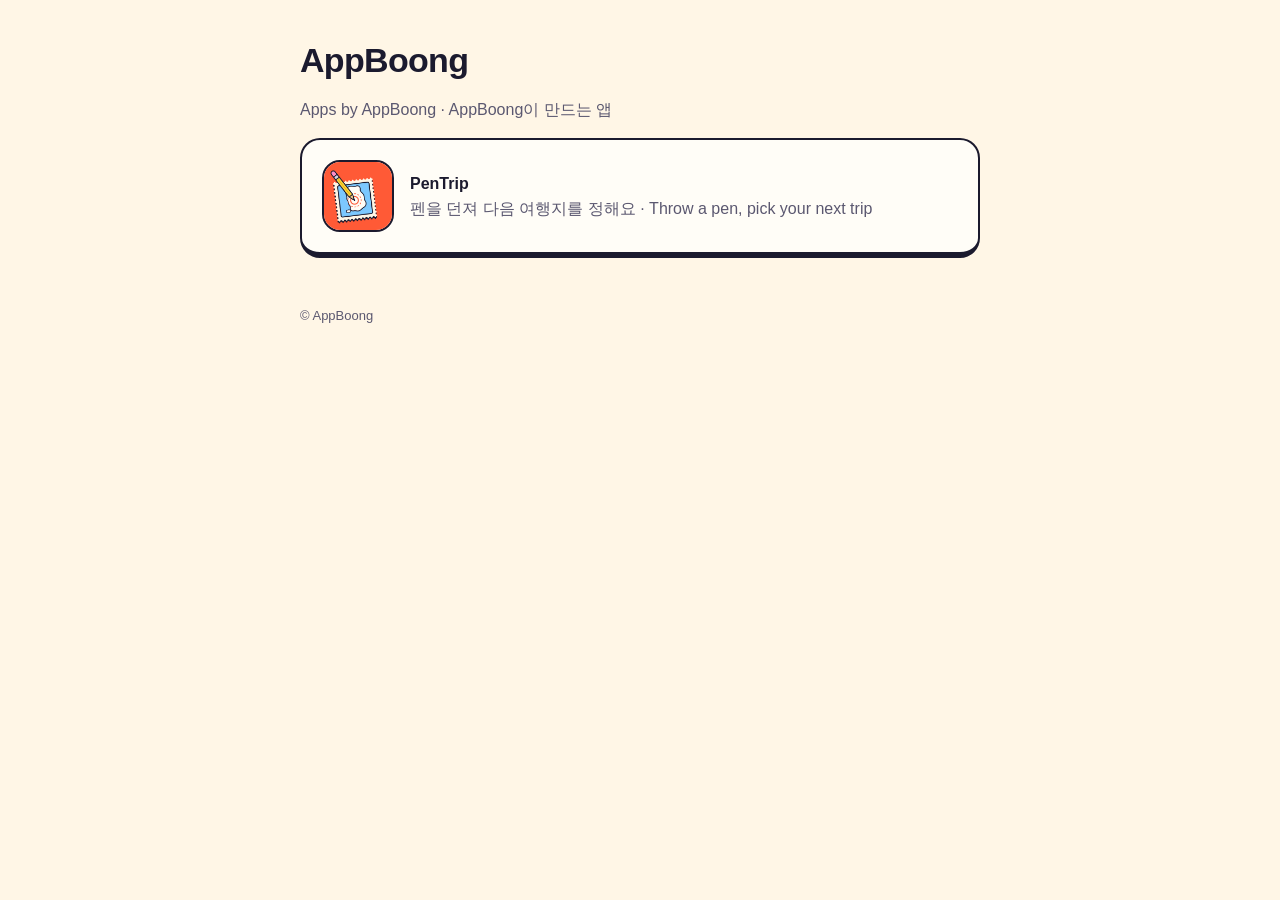
==== index.html @ eba36bac "AppBoong shared site: PenTrip pages, app link association files Co-Authored-By: Claude Opus 5.5 <nor" ====
<!doctype html>
<html lang="ko"><head><meta charset="utf-8"><meta name="viewport" content="width=device-width,initial-scale=1">
<title>AppBoong</title><link rel="stylesheet" href="/assets/site.css"></head>
<body><main>
<h1>AppBoong</h1>
<p class="muted">Apps by AppBoong · AppBoong이 만드는 앱</p>
<a class="card app" href="/pentrip/"><img src="/assets/pentrip-icon.png" alt=""><div><strong>PenTrip</strong><br><span class="muted">펜을 던져 다음 여행지를 정해요 · Throw a pen, pick your next trip</span></div></a>
<footer>© AppBoong</footer>
</main></body></html>
---- assets/site.css ----
:root{--paper:#fff6e6;--paper2:#f3e6cc;--ink:#1b1a2e;--muted:#5b5870;--red:#ff5a36;--sky:#7cc8ff;--butter:#ffd23f;--land:#fffdf7}
*{box-sizing:border-box}
body{margin:0;background:var(--paper);color:var(--ink);font:16px/1.6 -apple-system,BlinkMacSystemFont,"Apple SD Gothic Neo","Noto Sans KR","Segoe UI",sans-serif}
main{max-width:720px;margin:0 auto;padding:40px 20px 64px}
h1{font-size:34px;line-height:1.2;margin:0 0 8px;letter-spacing:-.02em}
h2{font-size:20px;margin:32px 0 8px}
a{color:var(--ink)}
.muted{color:var(--muted)}
.card{background:var(--land);border:2px solid var(--ink);border-bottom-width:6px;border-radius:20px;padding:20px;margin:16px 0}
.app{display:flex;gap:16px;align-items:center;text-decoration:none}
.app img{width:72px;height:72px;border-radius:18px;border:2px solid var(--ink)}
.btn{display:inline-block;background:var(--red);color:var(--ink);font-weight:700;text-decoration:none;border:2px solid var(--ink);border-bottom-width:6px;border-radius:14px;padding:12px 20px;margin:8px 8px 0 0}
.btn.secondary{background:var(--land)}
.code{font:700 28px/1.2 ui-monospace,Menlo,monospace;letter-spacing:.06em;background:var(--butter);border:2px solid var(--ink);border-radius:12px;padding:10px 14px;display:inline-block}
footer{margin-top:48px;font-size:13px;color:var(--muted)}
[lang-block]{display:none}
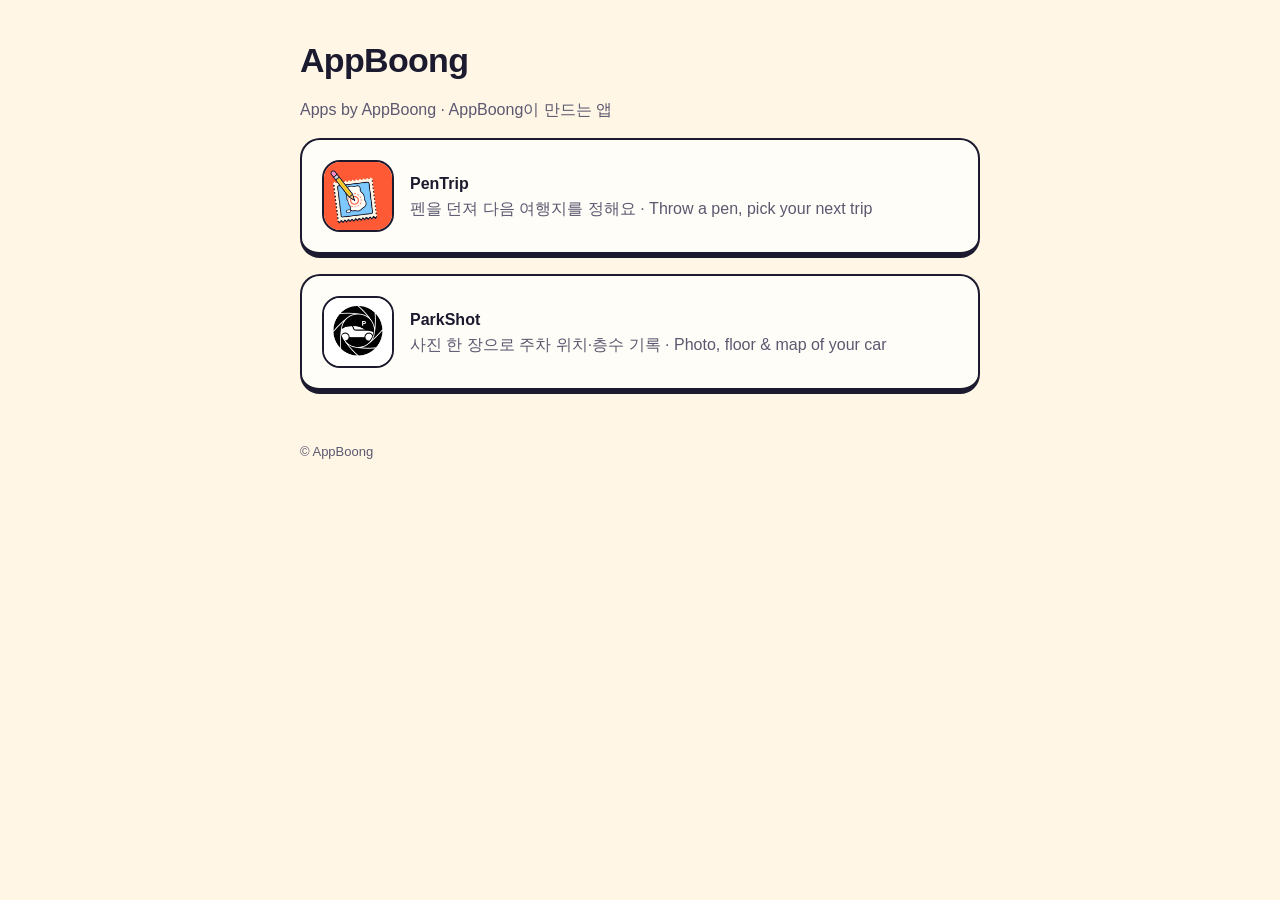
==== commit 3dc79dc0: "ParkShot intro, privacy policy and support pages Co-Authored-By: Claude Opus 5.5 <noreply@anthropic." ====
--- a/index.html
+++ b/index.html
@@ -5,5 +5,6 @@
 <h1>AppBoong</h1>
 <p class="muted">Apps by AppBoong · AppBoong이 만드는 앱</p>
 <a class="card app" href="/pentrip/"><img src="/assets/pentrip-icon.png" alt=""><div><strong>PenTrip</strong><br><span class="muted">펜을 던져 다음 여행지를 정해요 · Throw a pen, pick your next trip</span></div></a>
+<a class="card app" href="/parkshot/"><img src="/assets/parkshot-icon.png" alt=""><div><strong>ParkShot</strong><br><span class="muted">사진 한 장으로 주차 위치·층수 기록 · Photo, floor &amp; map of your car</span></div></a>
 <footer>© AppBoong</footer>
 </main></body></html>
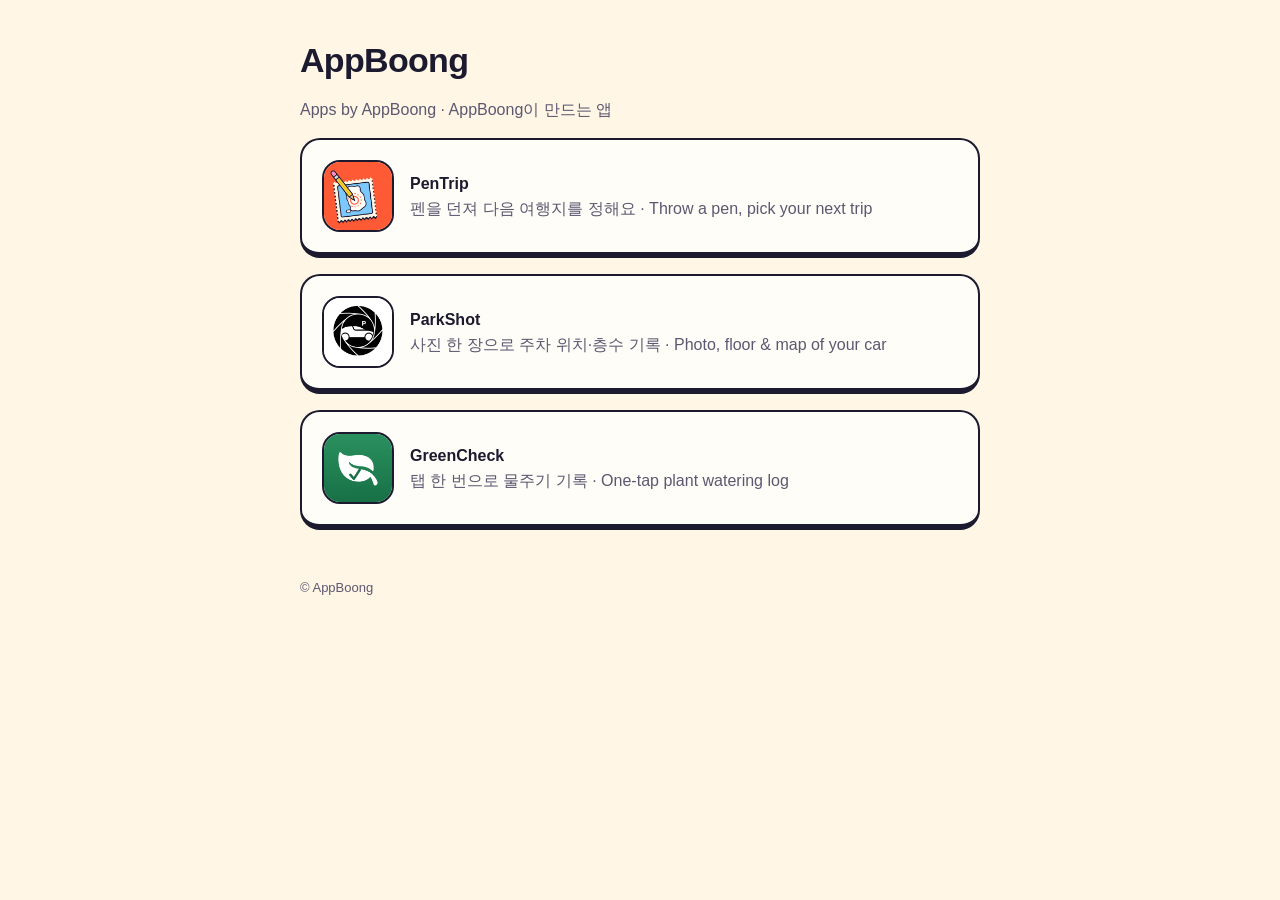
==== commit 2d80c362: "GreenCheck intro, privacy policy and support pages Co-Authored-By: Claude Opus 5.5 <noreply@anthropi" ====
--- a/index.html
+++ b/index.html
@@ -6,5 +6,6 @@
 <p class="muted">Apps by AppBoong · AppBoong이 만드는 앱</p>
 <a class="card app" href="/pentrip/"><img src="/assets/pentrip-icon.png" alt=""><div><strong>PenTrip</strong><br><span class="muted">펜을 던져 다음 여행지를 정해요 · Throw a pen, pick your next trip</span></div></a>
 <a class="card app" href="/parkshot/"><img src="/assets/parkshot-icon.png" alt=""><div><strong>ParkShot</strong><br><span class="muted">사진 한 장으로 주차 위치·층수 기록 · Photo, floor &amp; map of your car</span></div></a>
+<a class="card app" href="/greencheck/"><img src="/assets/greencheck-icon.png" alt=""><div><strong>GreenCheck</strong><br><span class="muted">탭 한 번으로 물주기 기록 · One-tap plant watering log</span></div></a>
 <footer>© AppBoong</footer>
 </main></body></html>
